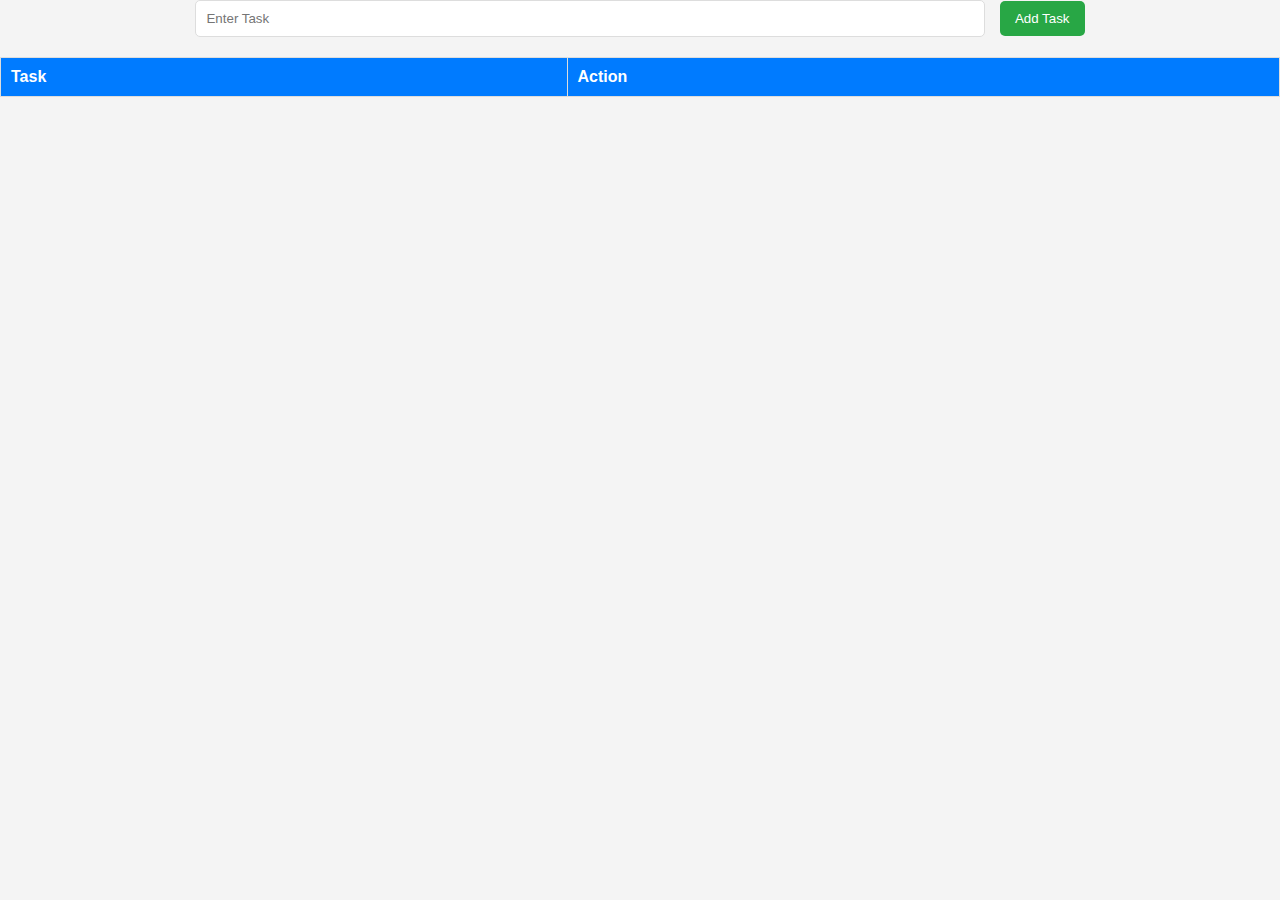
==== source/index.html @ ffa6b006 "Created To do List" ====
<!DOCTYPE html>
<html lang="en">
<head>
    <meta charset="UTF-8">
    <meta name="viewport" content="width=device-width, initial-scale=1.0">
    <link rel="stylesheet" href="../css/style.css">
    <title>To Do List</title>
</head>
<body>
    <input type="text" id="taskInput" placeholder="Enter Task">
    <button id="add" onclick="addTask()">Add Task</button>
    <table border="1" id="taskTable">
        <thead>
            <tr>
                <th>Task</th>
                <th>Action</th>
            </tr>
        </thead>
        <tbody></tbody>
    </table>
    <script src="../scripts/script.js"></script>
</body>
</html>
---- css/style.css ----
body {
    font-family: Arial, sans-serif;
    background-color: #f4f4f4;
    text-align: center;
    margin: 0;
    padding: 0;
}

h1 {
    color: #333;
}

input {
    padding: 10px;
    width: 60%;
    border: 1px solid #ddd;
    border-radius: 5px;
}

button {
    padding: 10px 15px;
    border: none;
    background-color: #28a745;
    color: white;
    border-radius: 5px;
    cursor: pointer;
    margin-left: 10px;
}

button:hover {
    background-color: #218838;
}

table {
    width: 100%;
    margin-top: 20px;
    border-collapse: collapse;
    background: white;
}

table, th, td {
    border: 1px solid #ddd;
}

th, td {
    padding: 10px;
    text-align: left;
}

th {
    background-color: #007bff;
    color: white;
}

tr:nth-child(even) {
    background-color: #f9f9f9;
}

tr:hover {
    background-color: #f1f1f1;
}

button.delete {
    background-color: transparent;
}

button.delete:hover {
    transform: scale(1.1);
}
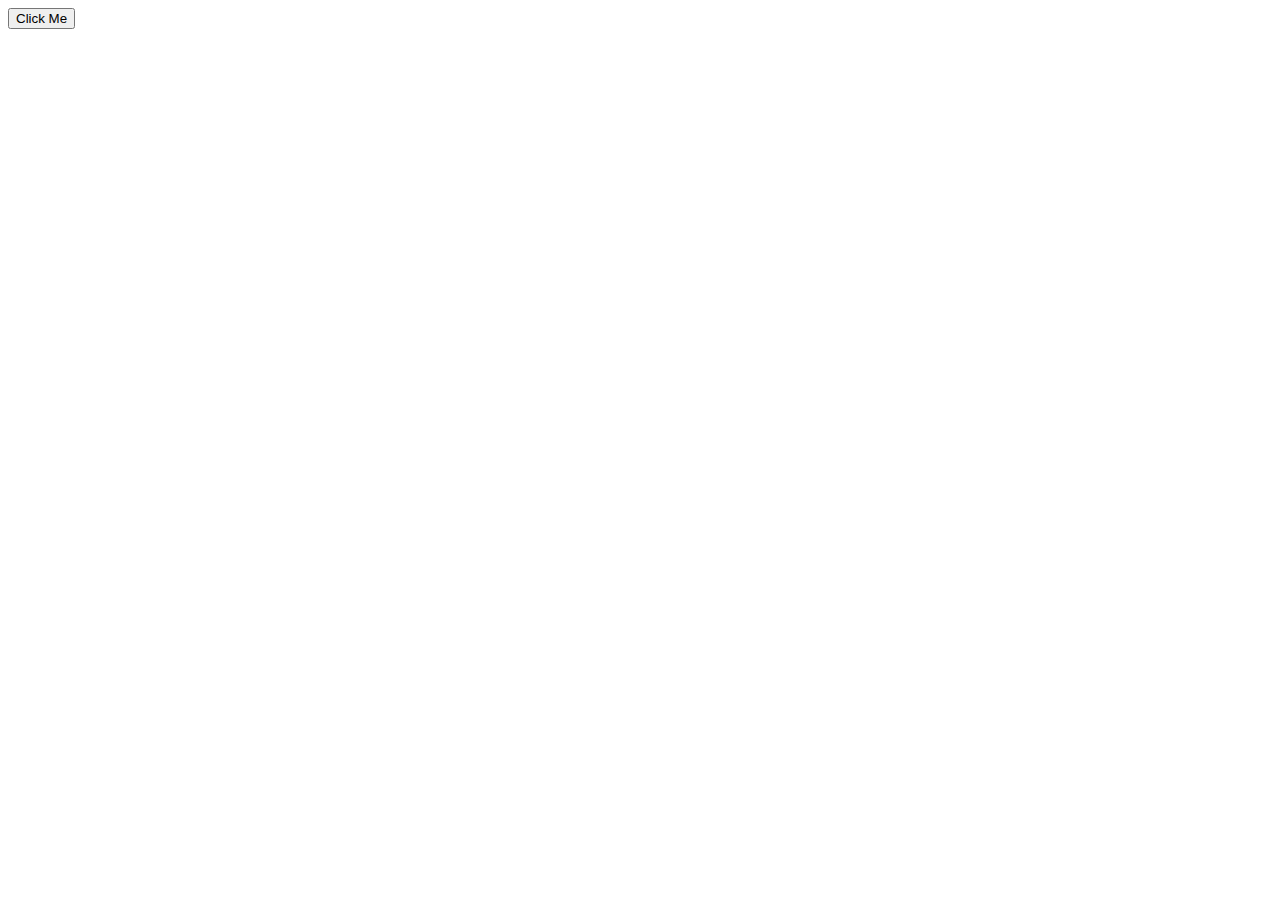
==== commit 7facf53d: "Learned Set,String, Array" ====
--- a/source/index.html
+++ b/source/index.html
@@ -4,20 +4,10 @@
     <meta charset="UTF-8">
     <meta name="viewport" content="width=device-width, initial-scale=1.0">
     <link rel="stylesheet" href="../css/style.css">
-    <title>To Do List</title>
+    <title>JS INTRO</title>
 </head>
 <body>
-    <input type="text" id="taskInput" placeholder="Enter Task">
-    <button id="add" onclick="addTask()">Add Task</button>
-    <table border="1" id="taskTable">
-        <thead>
-            <tr>
-                <th>Task</th>
-                <th>Action</th>
-            </tr>
-        </thead>
-        <tbody></tbody>
-    </table>
-    <script src="../scripts/script.js"></script>
+    <button onclick="hello()">Click Me</button>
+    <script src="../scripts/string.js"></script>
 </body>
 </html>
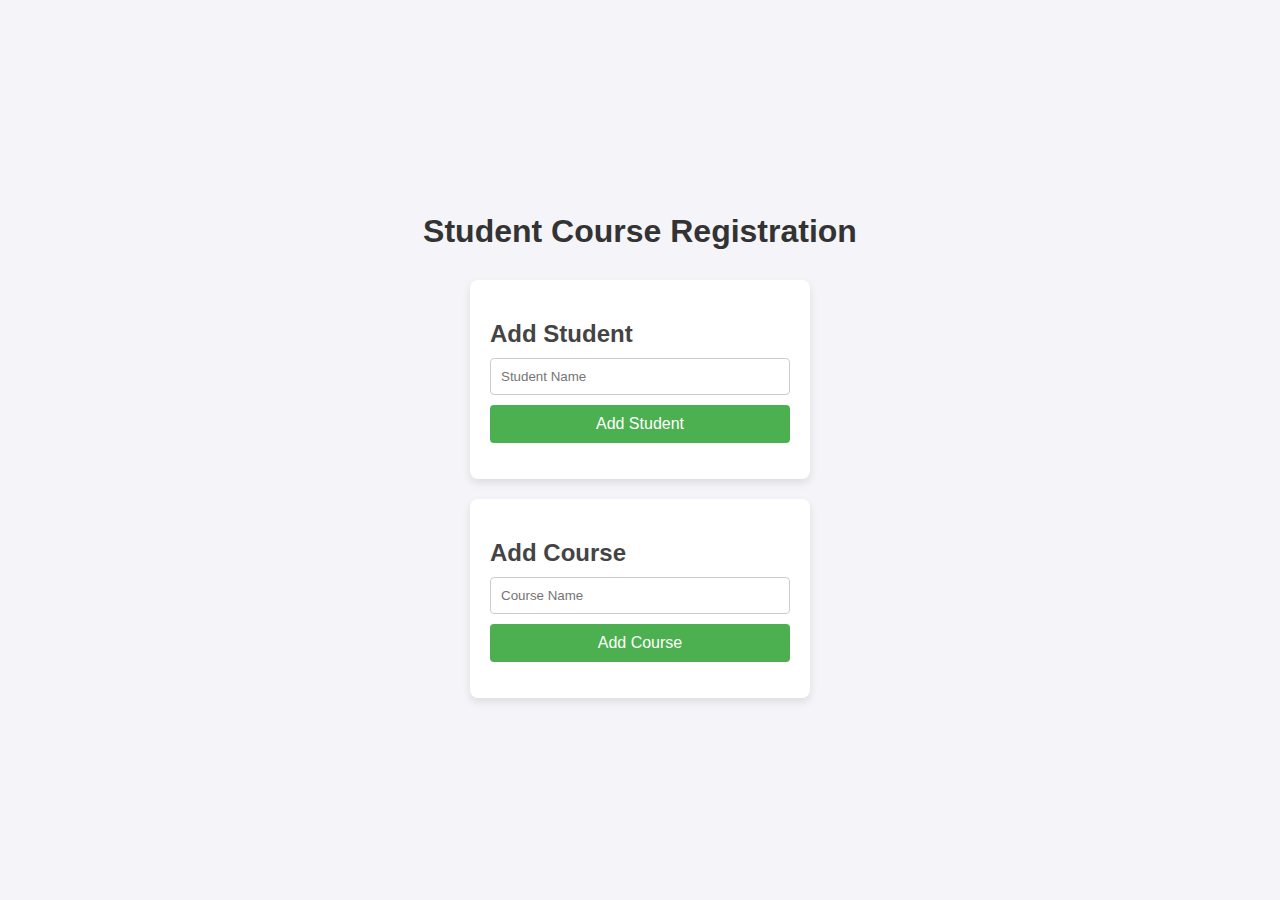
==== commit dddbc624: "Course Enrollment Done" ====
--- a/source/index.html
+++ b/source/index.html
@@ -3,11 +3,27 @@
 <head>
     <meta charset="UTF-8">
     <meta name="viewport" content="width=device-width, initial-scale=1.0">
-    <link rel="stylesheet" href="../css/style.css">
-    <title>JS INTRO</title>
+    <title>Student Course Registration</title>
+    <link rel="stylesheet" href="../styles/index.css">
 </head>
 <body>
-    <button onclick="hello()">Click Me</button>
-    <script src="../scripts/string.js"></script>
+    <h1>Student Course Registration</h1>
+
+    <div>
+        <h2>Add Student</h2>
+        <input type="text" id="studentName" placeholder="Student Name">
+        <button onclick="addStudent()">Add Student</button>
+        <ul id="studentList"></ul>
+    </div>
+
+    <div>
+        <h2>Add Course</h2>
+        <input type="text" id="courseName" placeholder="Course Name">
+        <button onclick="addCourse()">Add Course</button>
+        <ul id="courseList"></ul>
+    </div>
+ 
+    <script src="../scripts/index.js"></script>
+
 </body>
 </html>
--- a/styles/index.css
+++ b/styles/index.css
@@ -0,0 +1,86 @@
+/* index.css */
+body {
+    font-family: Arial, sans-serif;
+    background-color: #f4f4f9;
+    margin: 0;
+    padding: 0;
+    display: flex;
+    justify-content: center;
+    align-items: center;
+    height: 100vh;
+    flex-direction: column;
+}
+
+h1 {
+    font-size: 2rem;
+    color: #333;
+    text-align: center;
+    margin-bottom: 20px;
+}
+
+div {
+    background-color: #fff;
+    padding: 20px;
+    margin: 10px 0;
+    border-radius: 8px;
+    box-shadow: 0 4px 8px rgba(0, 0, 0, 0.1);
+    width: 300px;
+}
+
+h2 {
+    font-size: 1.5rem;
+    color: #444;
+    margin-bottom: 10px;
+}
+
+input[type="text"] {
+    width: 100%;
+    padding: 10px;
+    margin-bottom: 10px;
+    border: 1px solid #ccc;
+    border-radius: 4px;
+    box-sizing: border-box;
+}
+
+button {
+    width: 100%;
+    padding: 10px;
+    background-color: #4CAF50;
+    color: white;
+    border: none;
+    border-radius: 4px;
+    cursor: pointer;
+    font-size: 1rem;
+}
+
+button:hover {
+    background-color: #45a049;
+}
+
+ul {
+    list-style-type: none;
+    padding: 0;
+}
+
+li {
+    display: flex;
+    align-items: center;
+    margin: 5px 0;
+    padding: 10px;
+    border: 1px solid #ddd;
+    border-radius: 4px;
+    background-color: #f9f9f9;
+}
+
+li button {
+    margin-left: 10px;
+    background-color: #e74c3c;
+}
+
+li button:hover {
+    background-color: #c0392b;
+}
+
+input[type="radio"], input[type="checkbox"] {
+    margin-right: 10px;
+}
